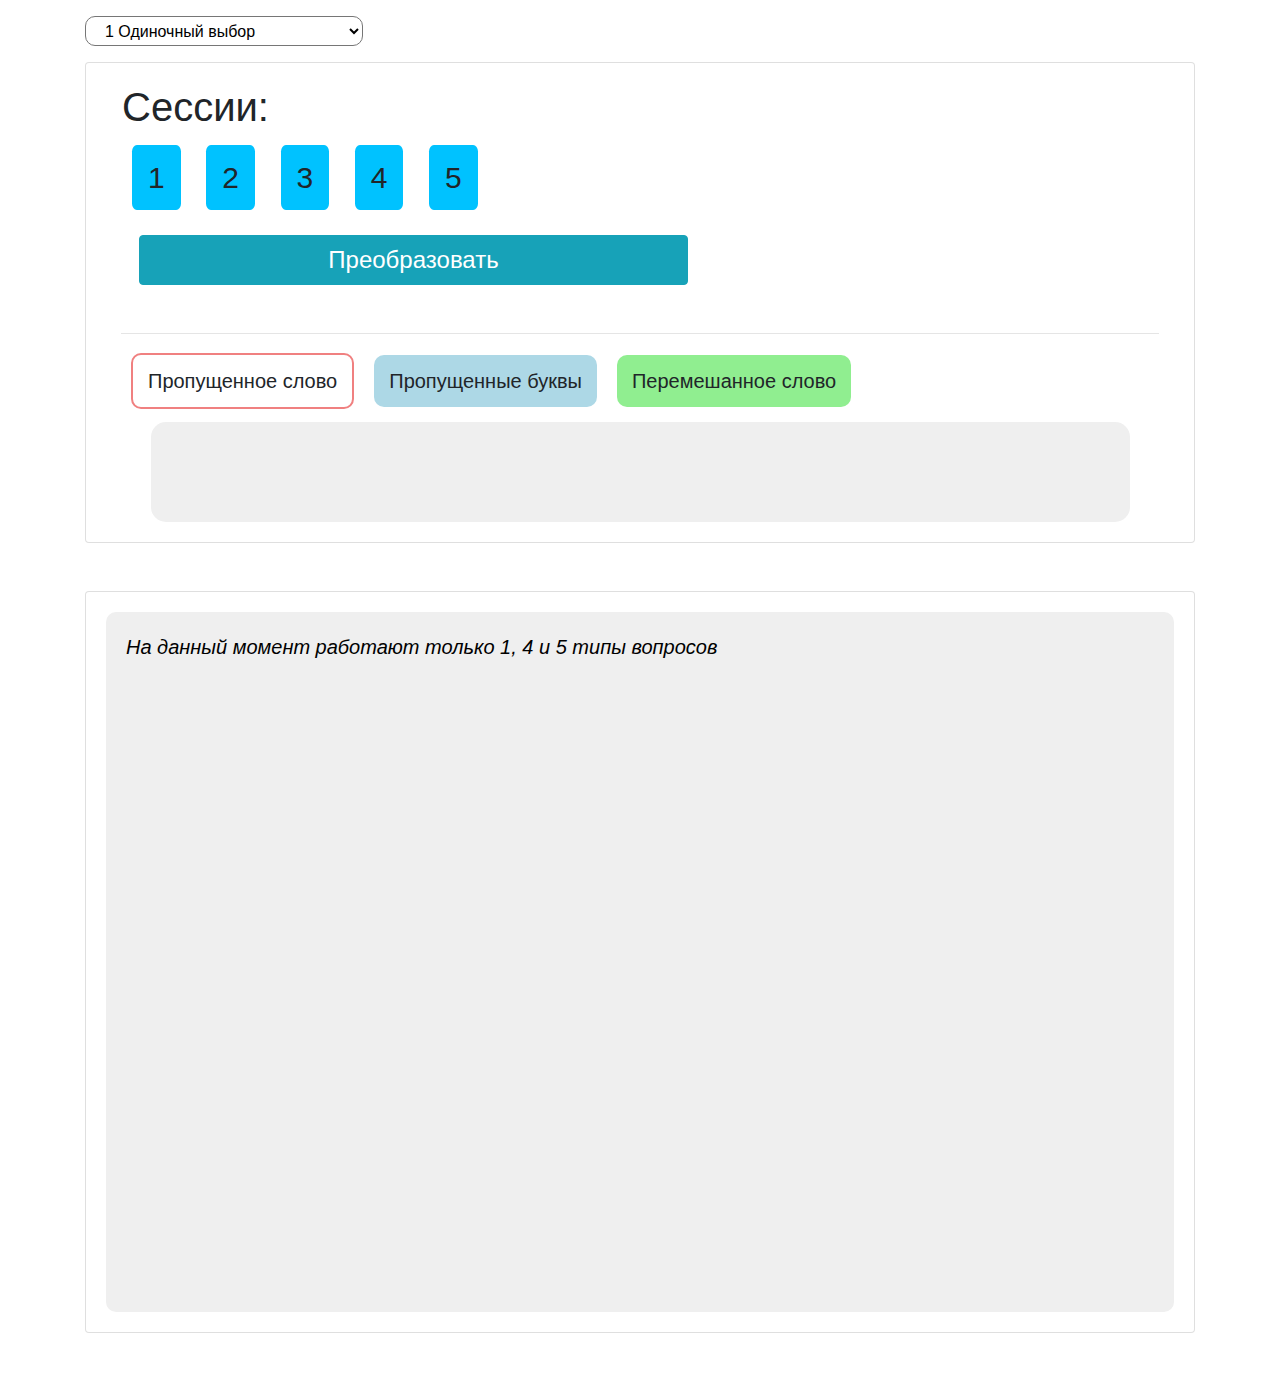
==== index_copy.html @ d731ca18 "added palette" ====
<html>
    <head>
        <meta charset="UTF-8"> 
        <title>Constructor</title>
        <link rel="stylesheet" href="https://maxcdn.bootstrapcdn.com/bootstrap/4.0.0/css/bootstrap.min.css" integrity="sha384-Gn5384xqQ1aoWXA+058RXPxPg6fy4IWvTNh0E263XmFcJlSAwiGgFAW/dAiS6JXm" crossorigin="anonymous">
        <link rel="stylesheet" href="css/styles.css">
    </head>
    <body onload="bodyLoaded();">
        <div class="container">
            <select class="col-3 mt-3 mb-3" name="choose_question" id="question_variants" onchange="renderQuestion();">
                <option value="1">1 Одиночный выбор</option>
                <option value="2">2 Множественный выбор</option>
                <option value="3">3 Соответствие</option>
                <option value="4">4 Ввод ответа текстом</option>
                <option value="5">5 Вставка слов в текст</option>
            </select>
            <div class="card" id="question_card">
                <div class="card-body">
                  <div class="row">
                    <div class="container col-sm-12 col-5 ml-3">
                        <h1>Сессии:</h1>
                        <div id="session_variants">
                            <label class="session-label mt-3"><input type="checkbox" checked class="session-checkbox d-none" name="1"><span>1</span></label>
                            <label class="session-label mt-3"><input type="checkbox" checked class="session-checkbox d-none" name="2"><span>2</span></label>
                            <label class="session-label mt-3"><input type="checkbox" checked class="session-checkbox d-none" name="3"><span>3</span></label>
                            <label class="session-label mt-3"><input type="checkbox" checked class="session-checkbox d-none" name="4"><span>4</span></label>
                            <label class="session-label mt-3"><input type="checkbox" checked class="session-checkbox d-none" name="5"><span>5</span></label>
                        </div>
                    </div>
                    <button class="btn btn-info ml-5 col-6" onclick="renderJson();" id="convert_button">Преобразовать</button>
                    
                </div>
                    <div class="row justify-content-center" id="question_header"></div>
                    <div class="container mt-5" id="variative">
                        <hr>

                        <div class="container">
                            <div class="row">
                                <label class="palette-label mt-3"><input type="radio" checked class="palette-radio d-none" name="palette-radio"><span style="background-color: lightcoral; border-color: lightcoral;">Пропущенное слово</span></label>
                                <label class="palette-label mt-3"><input type="radio" class="palette-radio d-none" name="palette-radio"><span style="background-color: lightblue; border-color: lightblue;">Пропущенные буквы</span></label>
                                <label class="palette-label mt-3"><input type="radio" class="palette-radio d-none" name="palette-radio"><span style="background-color: lightgreen; border-color: lightgreen;">Перемешанное слово</span></label>
                            </div>
                        </div>
                        <div class="row justify-content-center">
                            <div class="col-11 mt-3" id="show_words"></div>
                        </div>

                    </div>
                </div>
            </div>
            <div class="card mt-5" id="json_card">
                <div class="card-body">
                    <div class="col-12" id="json_place">На данный момент работают только 1, 4 и 5 типы вопросов</div>
                </div>
            </div>
        </div>
    </body>
    <!-- <script type="text/javascript" src="js/script_es6.js"></script> -->
</html>
---- css/styles.css ----
textarea {
    border: none;
    resize: none;
    height: 100px;
    font-size: 20px;
    background-color: #efefef;
    border-radius: 10px;
}

textarea:focus {
    outline: none;
}

#json_card {
    margin-bottom: 50px;
}

#json_place {
    height: 700px;
    font-size: 20px;
    background-color: #efefef;
    border-radius: 10px;
    padding: 20px;
    color: #000;
    font-style: italic;
}

#session_variants {
    overflow-y: hidden;
    padding-left: 0;
    font-size: 20px;
    padding-bottom: 25px;
}

#session_variants:focus {
    outline: none;
}
#session_variants>option {
    text-align: center;
}

#question_variants {
	height: 30px;
	border-radius: 10px;
	background-color: #fff;
}

#question_variants:focus {
    outline: none;
}

#one_variant_input {
	font-size: 30px;
	border: 1px solid #757575;
	border-right: none;
	border-left: none;
	border-top: none;
	text-align: center;
}

#one_variant_input:focus {
    outline: none;
}

.variant {
    font-size: 20px;
    font-weight: 600;
}

.answer-variant {
    width: 100%;
    border: 1px solid black;
    height: 30px;
    padding-left: 5px;
    overflow-x: scroll;
}

.delete-button {
    width: 100%;
}

#convert_button {
	font-size: 1.5em;
}

.input-div {
    background-color: #efefef;
    /*border: 1px black solid;*/
    border: none;
    border-radius: 10px;
    font-size: 1.7em;
}

.input-div:focus {
    outline: none;
}

.placeholder {
    color: #5c5c5c;
}

#show_words {
    background-color: #efefef;
    border-radius: 15px;
    min-height: 100px;
    font-size: 20px;
}

[contenteditable=true]:empty:not(:focus):before {
    content: attr(placeholder);
    color: gray;
}

.word-wrap {
    display: inline;
    margin-right: 5px;
    border-radius: 5px;
    border: 1px solid rgba(255, 255, 255, 0);
}

.word-wrap:hover, .session-label>span:hover {
    border: 1px solid #00C2FF;
    cursor: pointer;
}

.session-label>span {
    border: 1px solid rgba(255, 255, 255, 0);
}

.word-wrap-selected {
    background-color: #FF7676;
}

.session-checkbox:checked + span {
    background-color: #00C2FF;
}

.session-checkbox:checked:hover + span{
    background-color: #7ADFFF;
    border-color: #7ADFFF;
}

.session-checkbox:hover {
    border: 1px solid #00C2FF;
}

.session-label {
    margin: 10px;
    font-size: 30px;
}

.session-label span {
    padding: 15px;
    border-radius: 10%;
}

.session-label:hover {
    cursor: pointer;
}

#question_example {
    background-color: #efefef;
    min-height: 100px;
    border-radius: 15px;
    font-size: 20px;
}

.missed-word {
    display: inline;
    border-bottom: 2px solid #FF7676;
    color: #e21b1b;
}

.palette-label {
    margin: 10px;
    font-size: 20px;
}

.palette-label span {
    padding: 15px;
    border-radius: 10px;
}

.palette-radio:checked + span {
    background-color: #fff !important;
    border-style: solid;
    border-width: 2px;
}
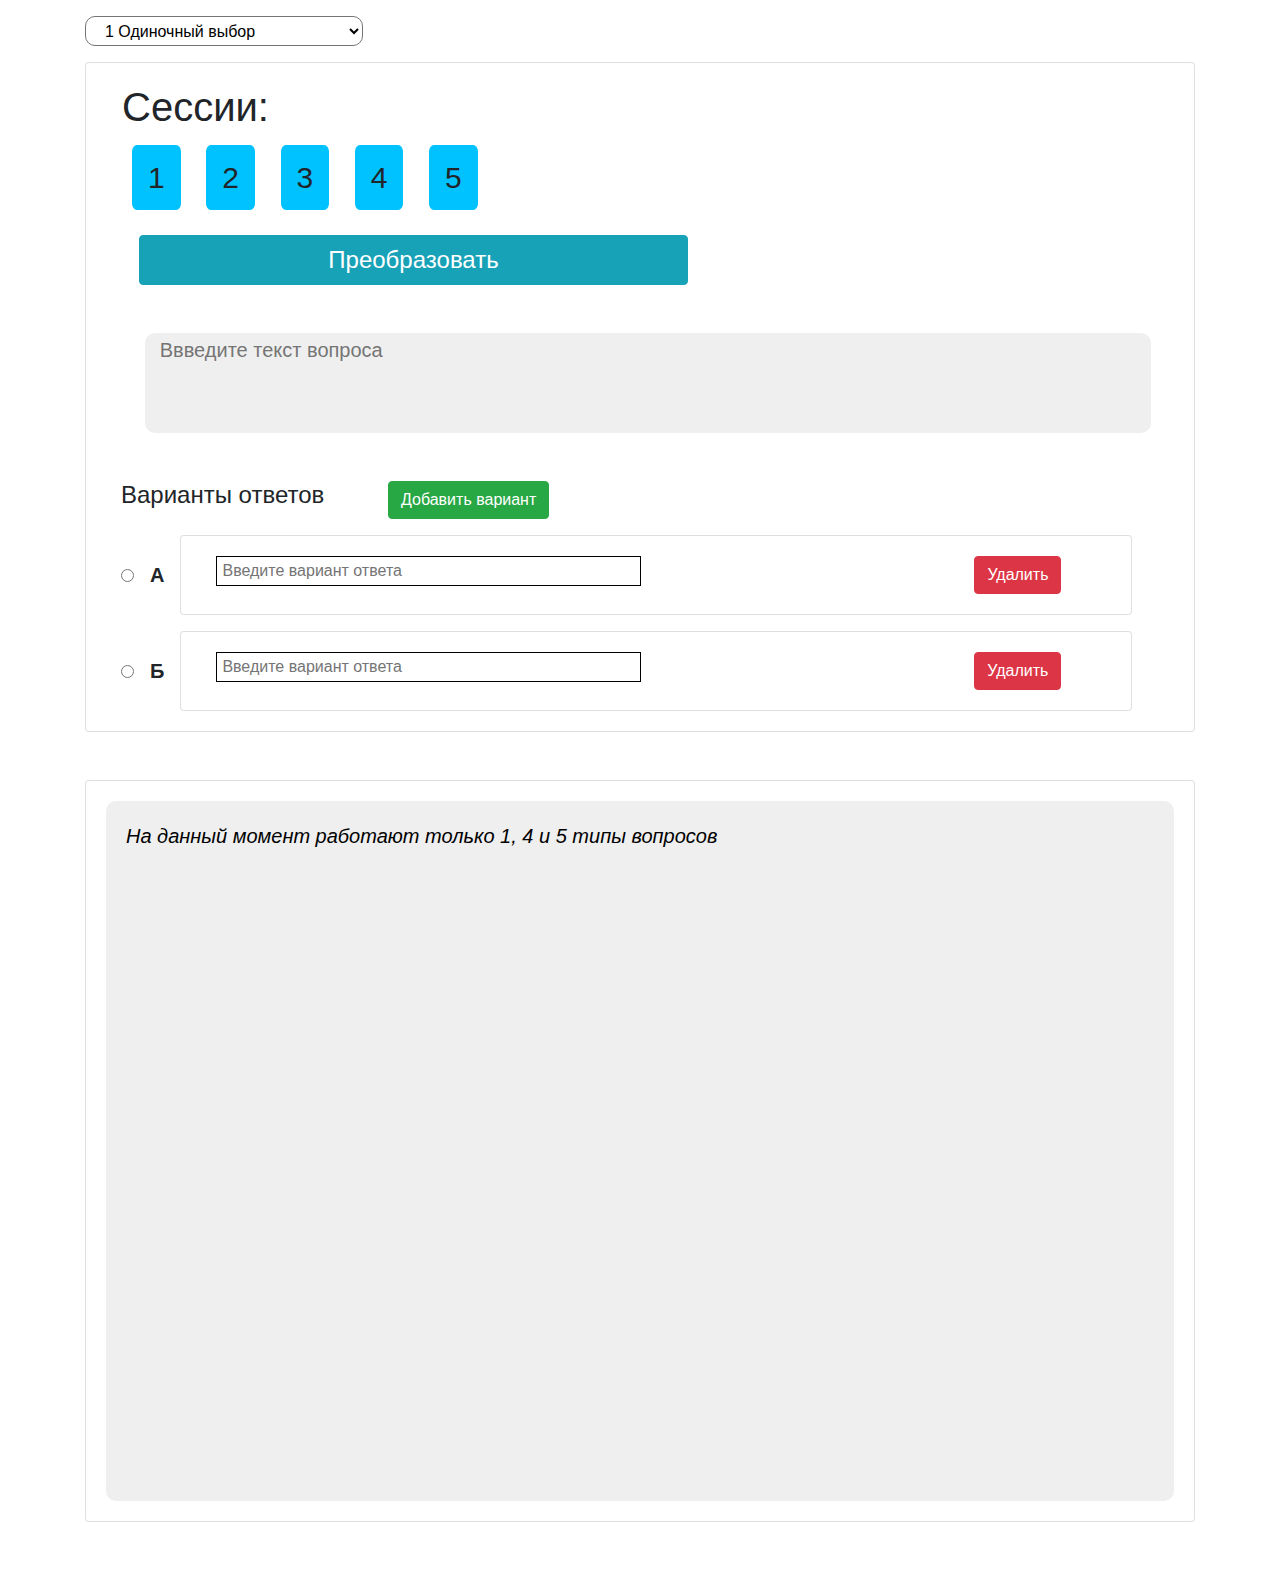
==== commit 7f428e53: "Generating transformation palette from js" ====
--- a/index_copy.html
+++ b/index_copy.html
@@ -31,21 +31,7 @@
                     
                 </div>
                     <div class="row justify-content-center" id="question_header"></div>
-                    <div class="container mt-5" id="variative">
-                        <hr>
-
-                        <div class="container">
-                            <div class="row">
-                                <label class="palette-label mt-3"><input type="radio" checked class="palette-radio d-none" name="palette-radio"><span style="background-color: lightcoral; border-color: lightcoral;">Пропущенное слово</span></label>
-                                <label class="palette-label mt-3"><input type="radio" class="palette-radio d-none" name="palette-radio"><span style="background-color: lightblue; border-color: lightblue;">Пропущенные буквы</span></label>
-                                <label class="palette-label mt-3"><input type="radio" class="palette-radio d-none" name="palette-radio"><span style="background-color: lightgreen; border-color: lightgreen;">Перемешанное слово</span></label>
-                            </div>
-                        </div>
-                        <div class="row justify-content-center">
-                            <div class="col-11 mt-3" id="show_words"></div>
-                        </div>
-
-                    </div>
+                    <div class="container mt-5" id="variative"></div>
                 </div>
             </div>
             <div class="card mt-5" id="json_card">
@@ -55,5 +41,5 @@
             </div>
         </div>
     </body>
-    <!-- <script type="text/javascript" src="js/script_es6.js"></script> -->
+    <script type="text/javascript" src="js/script_es6.js"></script>
 </html>
--- a/css/styles.css
+++ b/css/styles.css
@@ -118,7 +118,12 @@
     border: 1px solid rgba(255, 255, 255, 0);
 }
 
-.word-wrap:hover, .session-label>span:hover {
+.word-wrap:hover {
+    border: 1px solid #FF7676;
+    cursor: pointer;
+}
+
+.session-label>span:hover {
     border: 1px solid #00C2FF;
     cursor: pointer;
 }
@@ -185,4 +190,16 @@
     background-color: #fff !important;
     border-style: solid;
     border-width: 2px;
-}+}
+
+.word-letter {
+    display: inline;
+    border-radius: 5px;
+    border: 1px solid rgba(255, 255, 255, 0);
+}
+
+.word-letter:hover {
+    border: 1px solid #00C2FF;
+    cursor: pointer;
+}
+
